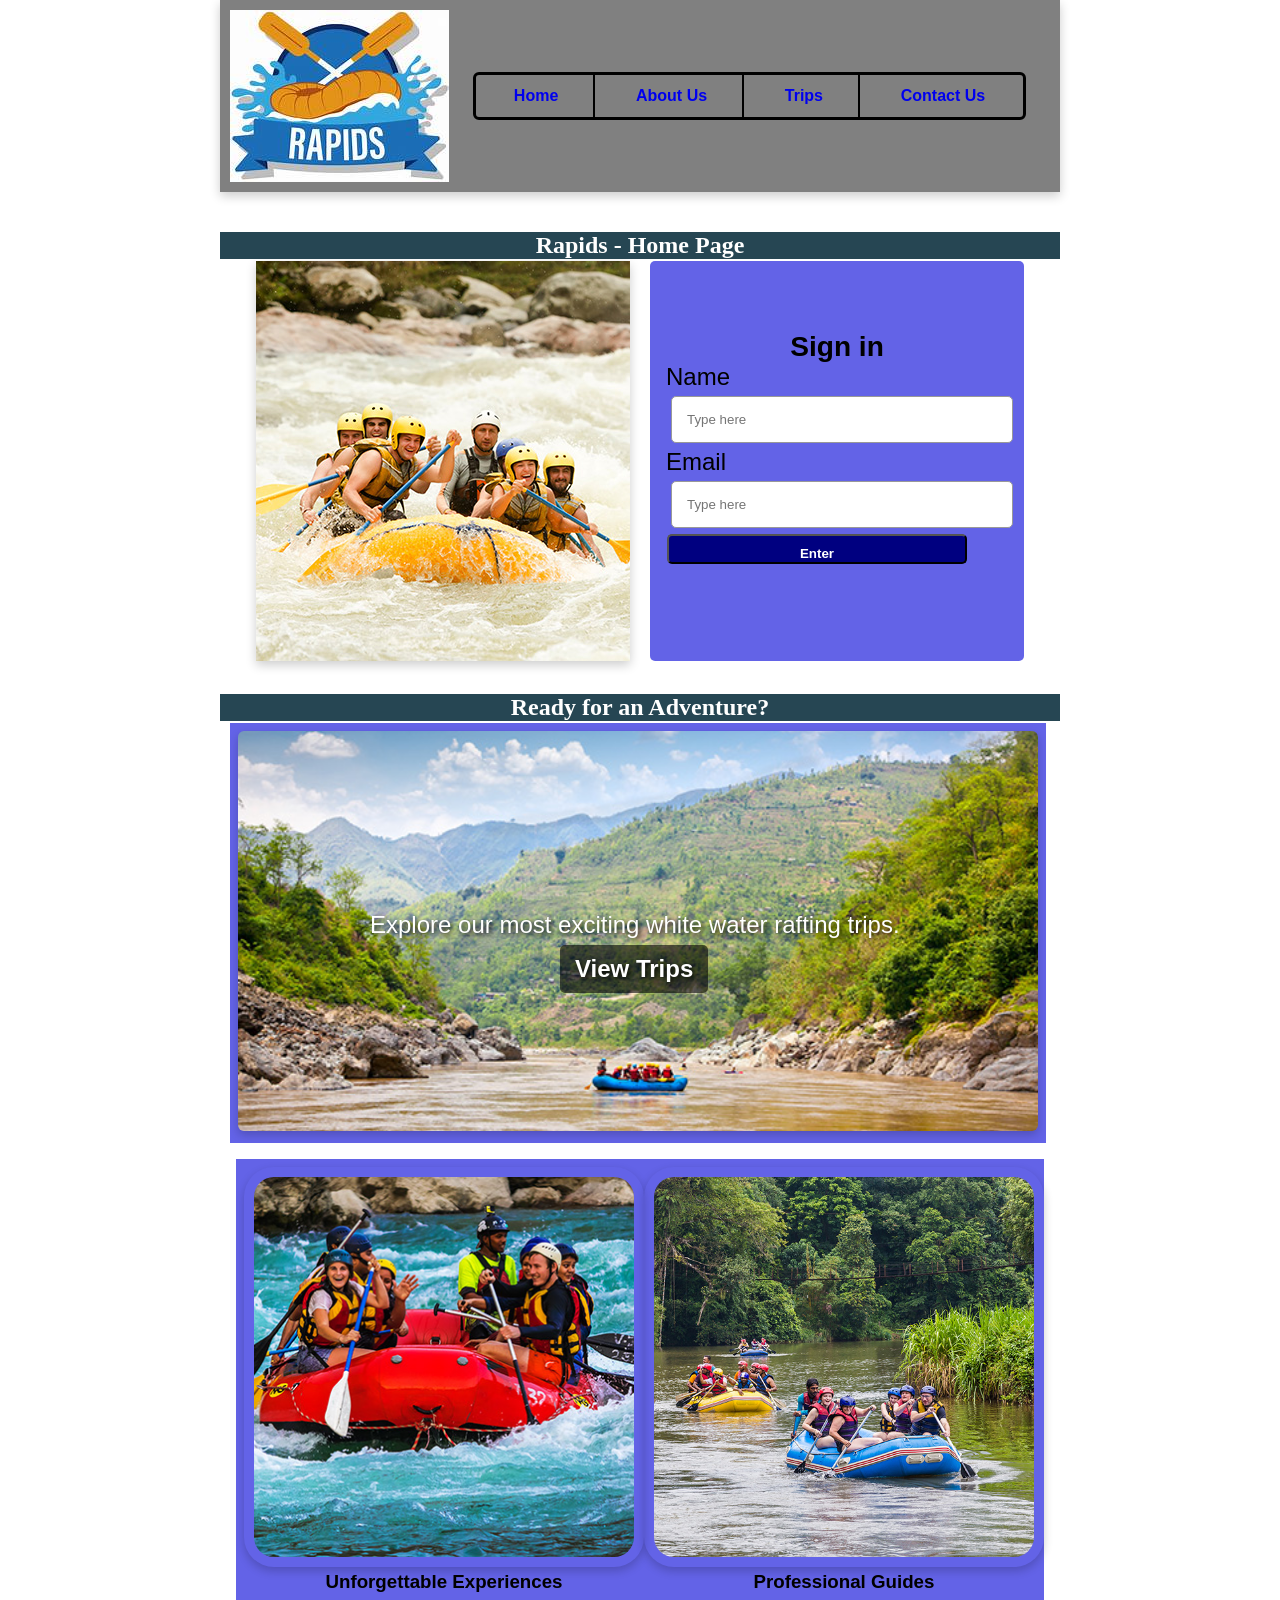
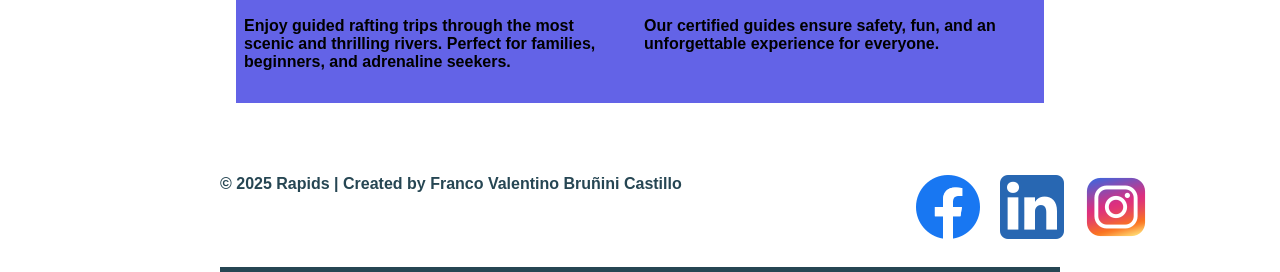
==== wwr/index.html @ 72c1cb1f "Changes" ====
<!DOCTYPE html>
<html lang="en">

<head>
    <meta charset="UTF-8">
    <link rel="stylesheet" href="styles/rafting.css">
    <meta name="viewport" content="width=device-width, initial-scale=1.0">
    <meta name="author" content="Franco Valentino Bruñini Castillo">
    <meta name="description" content="Doing a page which where people can see what a trip is.">
    <title>Rapids - Home Page</title>
</head>

<body>
    <header>
        <img src="images/logo.jpeg" alt="Logo of the company">
        <nav>
            <ul>
                <li><a href="index.html">Home</a></li>
                <li><a href="about.html">About Us</a></li>
                <li><a href="trips.html">Trips</a></li>
                <li><a href="contact.html">Contact Us</a></li>
            </ul>

        </nav>

    </header>
    <main>
        <h2 class="hero-title">Rapids - Home Page</h2>
        <section class="hero">
            <img src="images/img2.jpg" alt="Rafting Adventure" class="Each" />


            <form class="indexform">
                <h3 class="sign">Sign in</h3>
                <label for="name" class="labelform">Name</label>
                <input type="text" id="name" name="name" required placeholder="Type here">
                <label for="email" class="labelform">Email</label>
                <input type="email" id="email" name="email" required placeholder="Type here">
                <button type="submit" class="submision" class="submit">Enter </button>



            </form>


        </section>
        <h2>Ready for an Adventure?</h2>
        <section class="cta">
            <p>Explore our most exciting white water rafting trips.</p>
            <img src="images/img5.jpg" alt="Cta">
            <a href="trips.html">View Trips</a>

        </section>
        <section class="info-grid">
            <div class="grid-item">
                <img src="images/img4.jpg" alt="Rafting Adventure">
                <h3>Unforgettable Experiences</h3>
                <p>
                    Enjoy guided rafting trips through the most scenic and thrilling rivers.
                    Perfect for families, beginners, and adrenaline seekers.
                </p>
            </div>
            <div class="grid-item">
                <img src="images/img3.jpg" alt="Rafting Team">
                <h3>Professional Guides</h3>
                <p>
                    Our certified guides ensure safety, fun, and an unforgettable experience for everyone.
                </p>
            </div>
        </section>
    </main>
    <footer>
        <p>&copy; 2025 Rapids | Created by Franco Valentino Bruñini Castillo</p>
        <nav class="socialmedia">
            <a href="https://facebook.com">
                <img src="images/facebook.png" alt="Facebook Icon">
            </a>
            <a href="https://linkedin.com">
                <img src="images/linkedin.png" alt="LinkedIn Icon">
            </a>
            <a href="https://instagram.com">
                <img src="images/instagram.png" alt="Instagram Icon">
            </a>
        </nav>

    </footer>
</body>

</html>
---- wwr/styles/rafting.css ----
:root {
  --primary-color: #055a05; /* forest green */
  --secondary-color: #f4a261; /* warm sand */
  --accent1-color: #264653; /* dark slate blue */
  --accent2-color: #e9c46a; /* light golden yellow */
  --heading-font: "Times New Roman", "Georgia", serif;
  --body-font: Arial, Helvetica, sans-serif;
}
header {
    background-color: gray;
    color: var(--accent2-color);
    box-shadow: 0px 4px 10px rgba(0,0,0,0.2);
  }

* {
  margin: 0;
  padding: 0;
  box-sizing: border-box;
}
body {
  font-family: var(--body-font);
  color: var(--accent1-color);
}
header, main, footer {
  width: 840px;
  margin: 0 auto;

}
h1, h2 {
  font-family: var(--heading-font);
  color: var(--primary-color);
}
nav, p, section, article {
  margin: 16px;
  padding: 8px;
}
.socialmedia a {
    text-decoration: none;
}
.hero1{
    position: relative;
}
.hero1 img {
    display: block;
    width: 100%;
    height: auto;
    box-shadow: 0px 4px 10px rgba(0,0,0,0.2);
    
  }

h1 {
  position: absolute;
  top: 20px;
  width: 100%;
  padding: 16px;
  text-align: center;
  opacity: 0.7;
  background-color: var(--accent1-color);
  color: #fff;
}
.hero1 article img{
  float: right;
  width: 125px;
  box-shadow: 0px 4px 10px rgba(0,0,0,0.2);
}
.hero1 article{
 position: absolute;
  bottom: 0;             
  left: -16px;               
  width: 100%;          
  background-color: var(--secondary-color);
  opacity: 0.85;
}
h2{
    position: relative;
    text-align: center;
    background-color: #264653;
    color: #fff;
    margin-top: -7px; 
    
}
footer {
  border-bottom: 5px solid var(--accent1-color);
  margin-top: 32px;
  padding-top: 16px;
}
header{
  display:grid;
      grid-template-columns: auto 1fr  ;
          align-items: center;
          padding: 10px;
  width: 840px;
  margin: 0 auto;

  
}


header nav ul {
  display: flex;
  justify-content: space-around;
  gap: 10x;
  list-style: none;
    margin:0;
    padding:0;
      border: 3px solid black;
      border-radius: 6px;
      font-weight: 600;      

}
header nav a {
  text-decoration: none;

}
header nav ul li {
  padding: 12px 35px;
  list-style: none;
  border-right: 2px solid black; 
}
header nav ul li:last-child {
  border-right: none;  
}
.history{
  display: grid;
  grid-template-columns: 1fr 1fr 1fr;
  align-items: center;
  text-align: center;
  gap: 20px;
  border:3px solid black;
  background-color: rgb(99, 99, 231);
  color:black;
  font-weight: 550;

}
.history h2 {
  background-color: white;
  color: black;
  display: flex;
  flex-direction: column;
  align-items: center;
  justify-content: center;
  width: 250px;
  background-color: rgb(99, 99, 231);
  
  
}
.history h2 img{
  width: 250px;
  box-shadow: 0px 4px 10px rgba(0,0,0,0.2);
}

.adventure h2 {
  grid-column: 1 / -1; 
}
.adventure {
  gap:20px;
  text-align: center;
  padding: 20px;
  display: grid;
  justify-content: center;
  grid-template-columns: repeat(5,auto);
  
}
.adventure img {
  width: 200px;    
  height: 120px;
  border-radius: 6px;
  padding: 10px;
  display: flex;
  box-shadow: 0px 4px 10px rgba(0,0,0,0.2);
}
.adventure figcaption{
  font-weight: 750;
  color: black;
  background-color:skyblue;
}

footer {
  display: grid;
  grid-template-columns: 70% 1fr 1fr 1fr;
  font-weight: 600; 
  justify-content: start;
  
}
.socialmedia{
  display: grid;
  grid-template-columns: repeat(3, auto);
  justify-content: space-around;
  gap:20px;
  margin-left: 100px;
}
.employees{
  background-color: gray;
  display:grid;
  padding: 20px;
  text-align: center;
  grid-template-columns: repeat(3,auto);
  align-items: center;
  


}
.employees img{
width: 200px;
  height: 200px;
  object-fit: cover;  
  border-radius: 6px;
  box-shadow: 0px 4px 10px rgba(0,0,0,0.2);


}
.employees figcaption{
  color: black;
  font-weight: 700;

}
.employees h2{
  grid-column: 1/-1;
  padding: 10px;
  margin-bottom: 20px;
}
h3{
  text-align: center;
}
.layout{
display: grid;
  grid-template-columns: 1fr 1fr;
  gap: 30px;
  width: 840px;

}
.map iframe {
  width: 100%;
  height: 100%;
  border-radius: 8px;
}
form{
  background-color: rgb(99, 99, 231);
  color: black;
  padding: 1rem;
    border: 1rem;
    
}
button {
background-color: navy;
    color: white;
    width: 300px;
    height: 30px;
    display: block;
    margin:0 auto;
    border-radius: 5px;
    padding: 10px;}


form .quiz-items {
  background-color: white; 
  padding: 12px;
  border-radius: 5px;
  margin-bottom: 16px;
}
form input,
form textarea,
form select {
  padding: 15px;
  border-radius: 5px;
  border: 1px solid #999;
  margin-top: 6px;

}
.radio-group label {
  display: flex;
  align-items: flex-start;  
  gap: 10px;                 
  margin-bottom: 15px;
  white-space: nowrap;
}
p{
  margin-left: -8px;
}
label[for="Q2"] {
  margin-left: -9px;}
  label[for=Q4]{
  margin-left: -9px;
  display: block;
  }
 #Q4{
  width: 100%;
 }

form input[type="email"]{
  width: 100%;
    margin: 5px;

}
form input[type="text"]{
  width: 100%;
  margin: 5px;
}

.hero{
  display: grid;
    grid-template-columns: 1fr 1fr; 
    gap: 20px;
    margin-bottom: 20px;
    height: 100%;
  padding: 20px;
}

.indexform{
height: 100%;
  padding-top: 70px;
  border-radius: 5px;
  color: black;
  font-size: 1.5rem;
}

.cta {
position: relative;
width: fit-content;
background-color: rgb(99, 99, 231);
}
.hero-title {
  margin-top: 40px;
  margin-bottom: -34px;

}

.cta img{
  width: 800px;
  height: 400px;
  object-fit: cover;  
  border-radius: 6px;
  box-shadow: 0px 4px 10px rgba(0,0,0,0.2);
  
}
.cta p, .cta a{

  position: absolute;
  color: white;
  text-shadow: 2px 2px 5px black;}
 .cta p{
  bottom: 180px;  
  left: 140px;   
  font-size: 1.5rem;
}
 
.cta a{
    bottom: 150px;  
  left: 330px;
  background-color: rgba(0, 0, 0, 0.6);
  padding: 10px 15px;
  border-radius: 5px;
  text-decoration: none;
  color: white;
  font-size: 1.5rem;
 
  font-weight: 700;
}

.info-grid{
  display: grid;
    grid-template-columns: 1fr 1fr; 
    background-color: rgb(99, 99, 231);
    color: black;
    font-weight: 700;
    
}
.grid-item{
  position: relative;
}
.info-grid img{
  width: 400px;
  height: 400px;
  object-fit: cover;  
  border-radius: 6px;
  padding: 10px;
  border-radius: 30px;
  box-shadow: 0px 4px 10px rgba(0,0,0,0.2);
}
.indexform{
  height: 400px;
}
.submision{
margin: 1px;
font-weight:700 ;
}
.hero img {
    display: block;
    width: 100%;
    height: 400px;
    object-fit: cover; 
    box-shadow: 0px 4px 10px rgba(0,0,0,0.2);
  }
.new{
  width: 100%;
  padding: 16px;
  text-align: center;
  opacity: 0.7;
  background-color: var(--accent1-color);
  color: #fff;
  top: 20px;
  margin-bottom: 10px;
}
.cta{
  margin: 2px;
  margin-left: 10px;
}
.cta img{
  box-shadow: 0px 4px 10px rgba(0,0,0,0.2);
}
.trip-grid{
  display: grid;
    grid-template-columns: 1fr 1fr 1fr;
    
}
.trip-grid img{
  display: block;
    width: 100%;
    height: 400px;
    object-fit: cover; 
    margin: 10px;
    padding: 4px;
    border-radius: 35px;
    box-shadow: 0px 4px 10px rgba(0,0,0,0.2);
}
.trip-grid p{
  border: solid black 1px;
  background-color: rgb(99, 99, 231);
  color: black;
  font-weight: 540;
  padding: 10px;
      border-radius: 6px;
  margin-left: 10px;
  

}

.trip-cards h2{
  margin-top:5px;
}
.trip-grid h3{
  background-color:skyblue;
  border-radius: 15px;
  
}
.trip-table-section{
  width: 100%;
  background-color: white;
margin-top: 30px;
border-radius: 10px;
font-weight: 600;
margin-bottom: 10px;
}
.trip-table-section th{
color: white;
background-color: rgb(99, 99, 231);
padding: 14px;
text-align: left;
font-size: 1.1rem;
border-bottom: 2px solid black;
}
.trip-table-section td{
padding: 61px;
  border-bottom: 2px solid black;
background-color: #f7f7f7;
text-align: left;
  white-space: nowrap;

}
.last{
  margin-top: 40px;   
}
.old{
  margin-top: 10px;
}
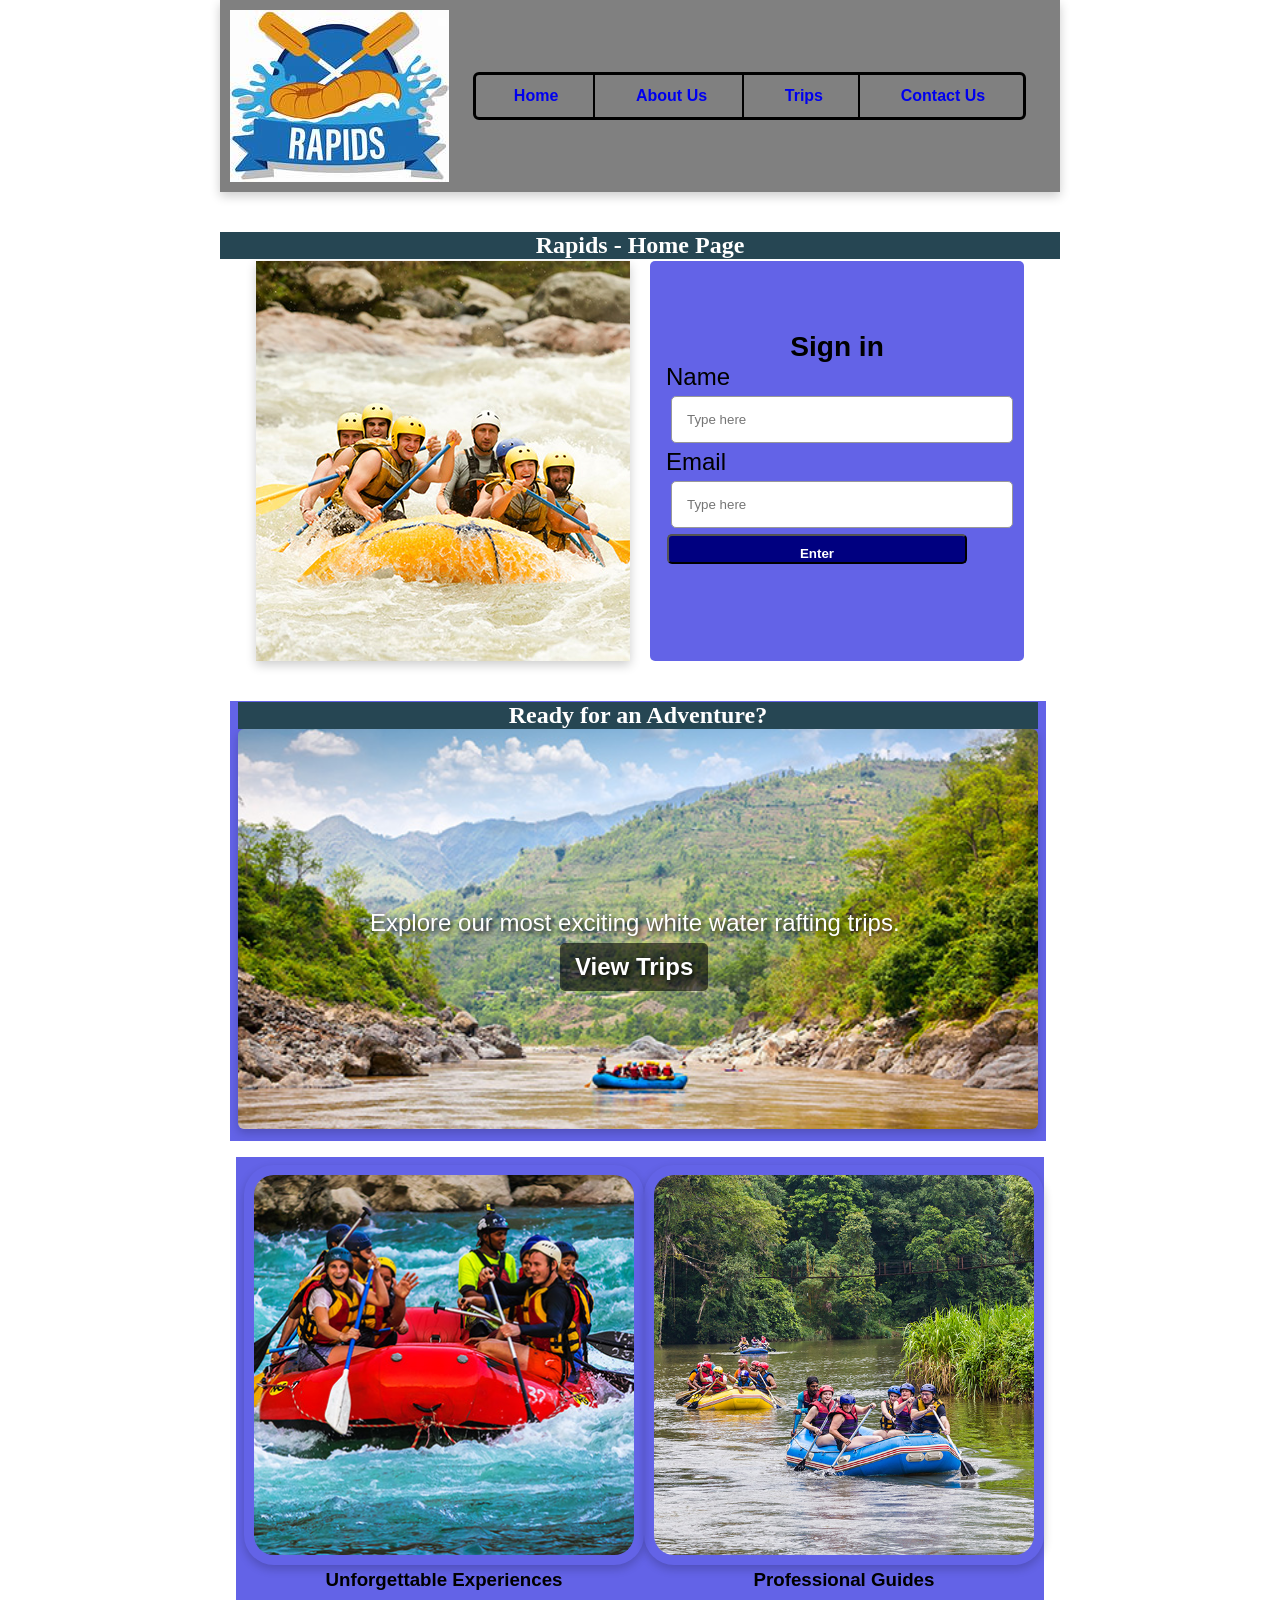
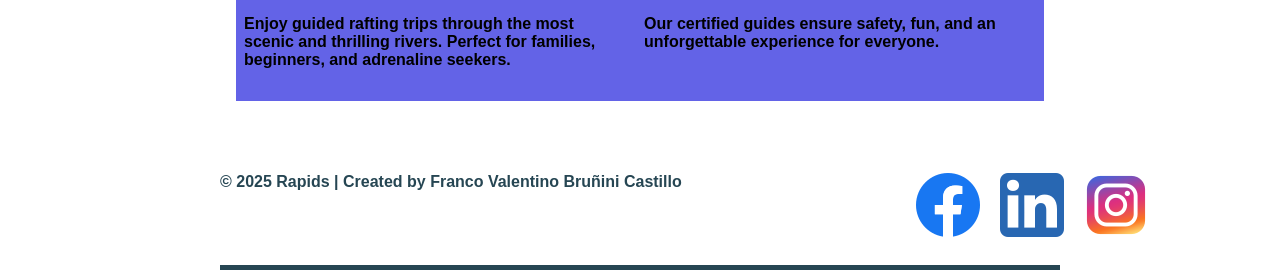
==== commit 8b1c70b3: "changes" ====
--- a/wwr/index.html
+++ b/wwr/index.html
@@ -36,7 +36,7 @@
                 <input type="text" id="name" name="name" required placeholder="Type here">
                 <label for="email" class="labelform">Email</label>
                 <input type="email" id="email" name="email" required placeholder="Type here">
-                <button type="submit" class="submision" class="submit">Enter </button>
+                <button type="submit" class="submision">Enter </button>
 
 
 
@@ -44,8 +44,8 @@
 
 
         </section>
-        <h2>Ready for an Adventure?</h2>
         <section class="cta">
+            <h2>Ready for an Adventure?</h2>
             <p>Explore our most exciting white water rafting trips.</p>
             <img src="images/img5.jpg" alt="Cta">
             <a href="trips.html">View Trips</a>
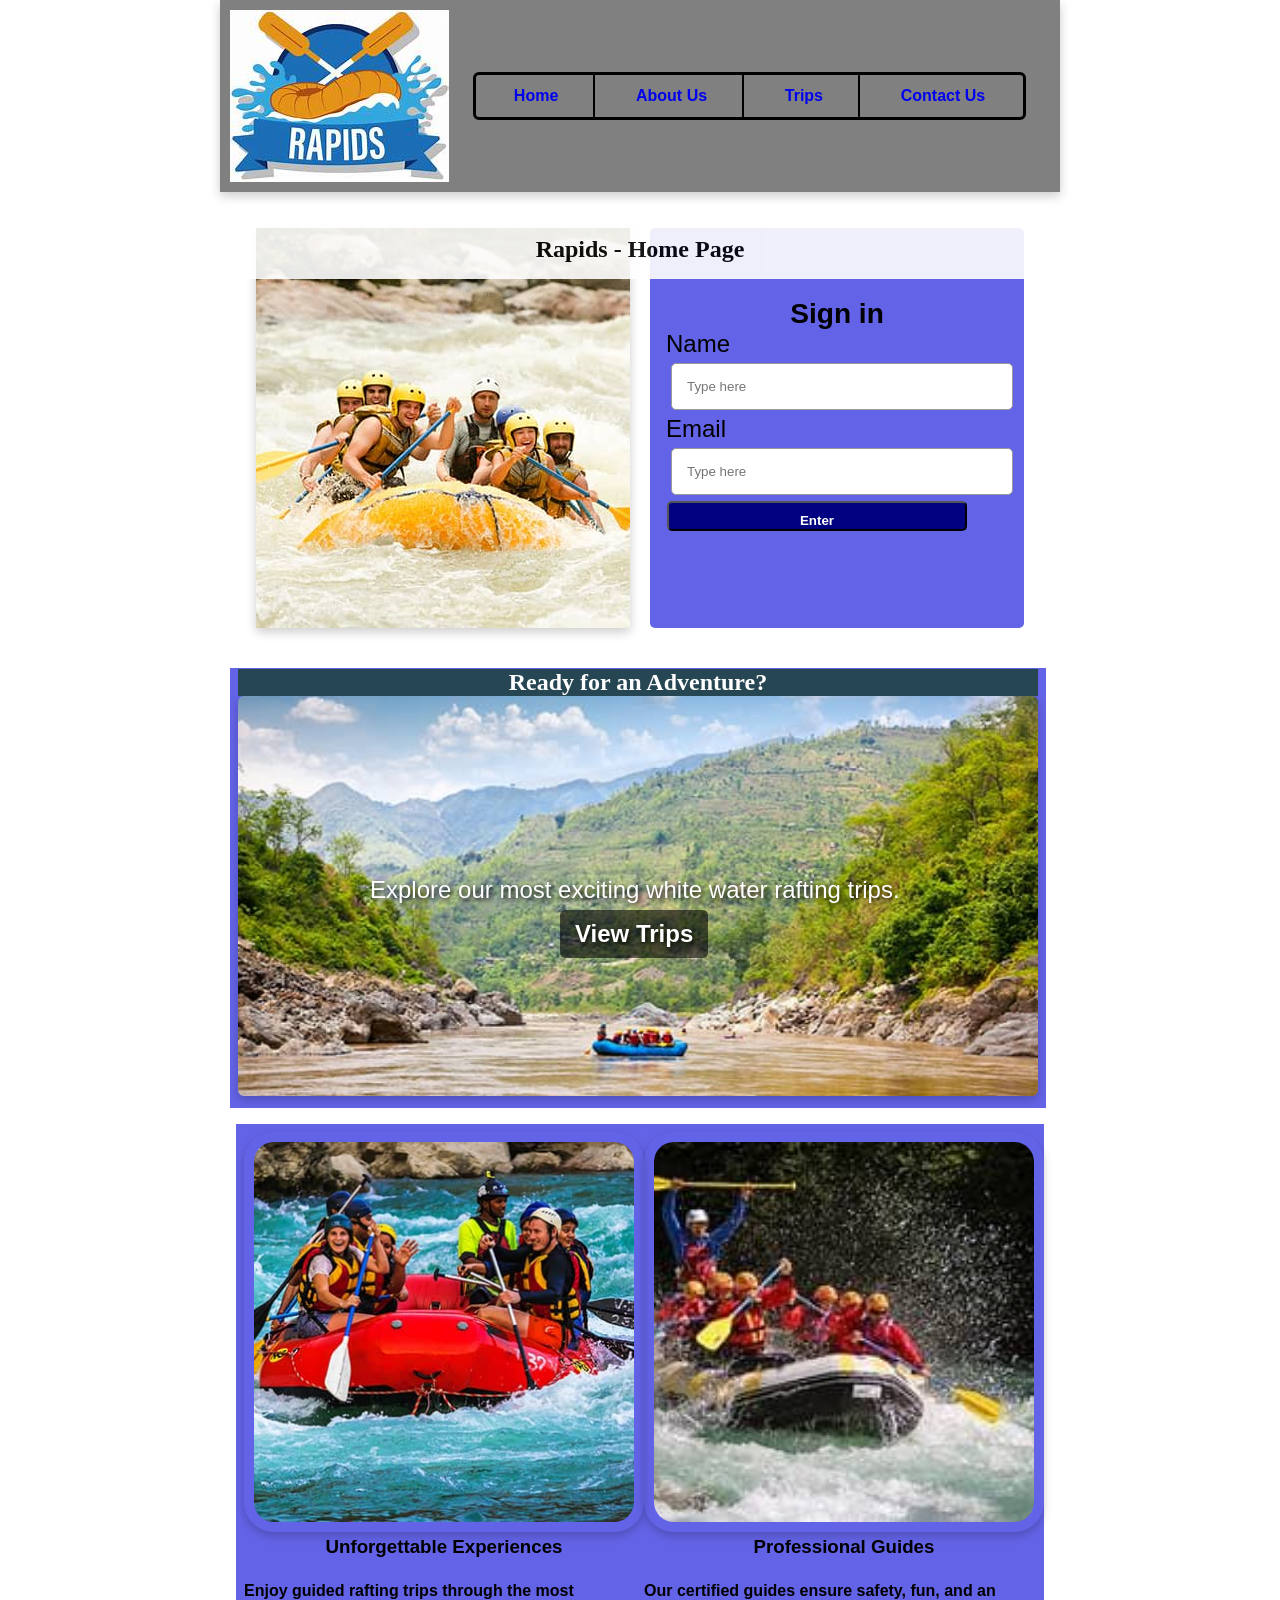
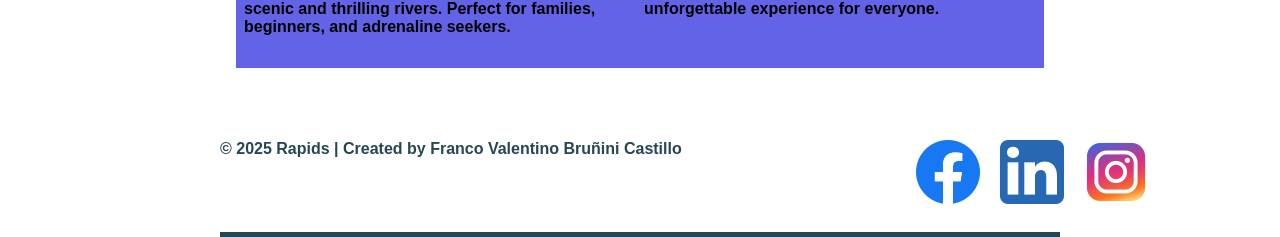
==== commit ba11a372: "changes" ====
--- a/wwr/index.html
+++ b/wwr/index.html
@@ -25,8 +25,8 @@
 
     </header>
     <main>
-        <h2 class="hero-title">Rapids - Home Page</h2>
         <section class="hero">
+            <h1 class="hero-title">Rapids - Home Page</h1>
             <img src="images/img2.jpg" alt="Rafting Adventure" class="Each" />
 
 
--- a/wwr/styles/rafting.css
+++ b/wwr/styles/rafting.css
@@ -320,9 +320,12 @@
 background-color: rgb(99, 99, 231);
 }
 .hero-title {
-  margin-top: 40px;
-  margin-bottom: -34px;
-
+  margin-top: 200px;
+margin-left: -100px;
+left:100px;
+background-color: white;
+color: black;
+opacity: 90%;
 }
 
 .cta img{
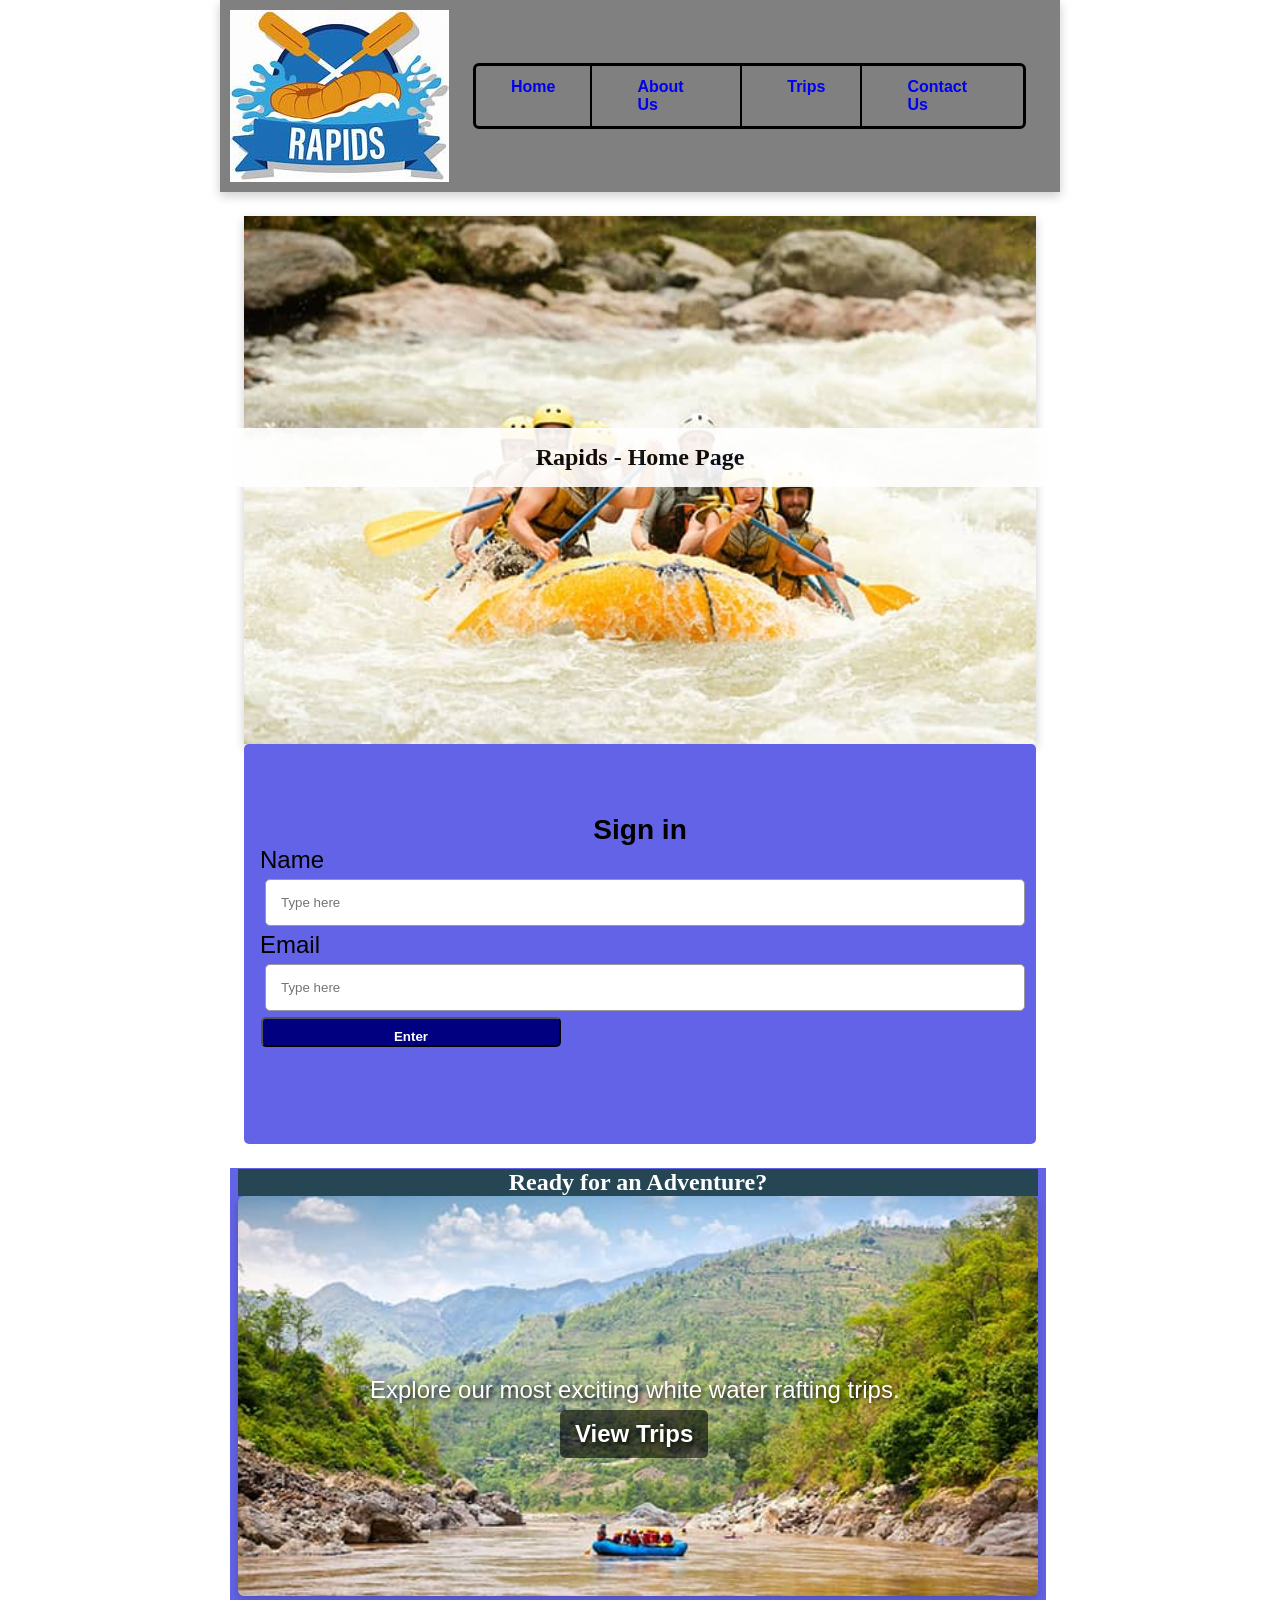
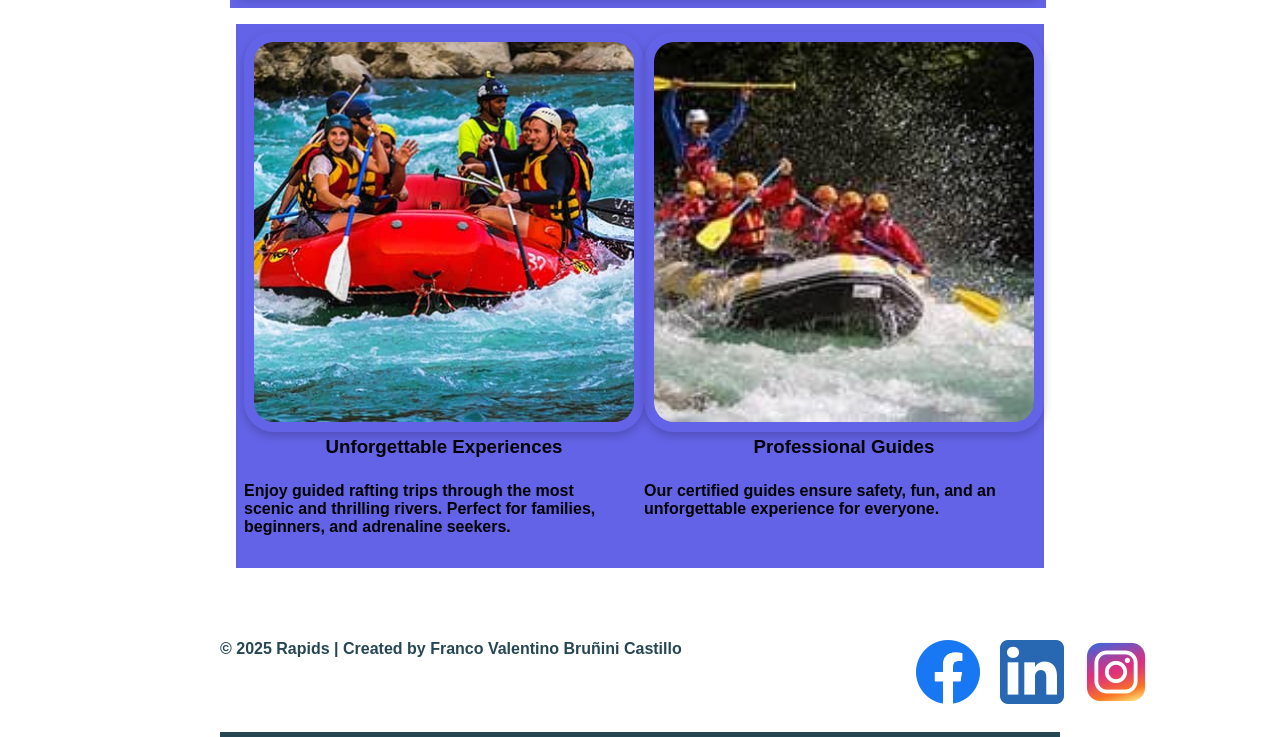
==== commit fc4bda77: "c" ====
--- a/wwr/index.html
+++ b/wwr/index.html
@@ -27,7 +27,7 @@
     <main>
         <section class="hero">
             <h1 class="hero-title">Rapids - Home Page</h1>
-            <img src="images/img2.jpg" alt="Rafting Adventure" class="Each" />
+            <img src="images/grouprafting.jpg" alt="Rafting Adventure" class="Each" />
 
 
             <form class="indexform">
@@ -47,13 +47,13 @@
         <section class="cta">
             <h2>Ready for an Adventure?</h2>
             <p>Explore our most exciting white water rafting trips.</p>
-            <img src="images/img5.jpg" alt="Cta">
+            <img src="images/lake.jpg" alt="Cta">
             <a href="trips.html">View Trips</a>
 
         </section>
         <section class="info-grid">
             <div class="grid-item">
-                <img src="images/img4.jpg" alt="Rafting Adventure">
+                <img src="images/guidedgroup.jpg" alt="Rafting Adventure">
                 <h3>Unforgettable Experiences</h3>
                 <p>
                     Enjoy guided rafting trips through the most scenic and thrilling rivers.
@@ -61,7 +61,7 @@
                 </p>
             </div>
             <div class="grid-item">
-                <img src="images/img3.jpg" alt="Rafting Team">
+                <img src="images/winners.jpg" alt="Rafting Team">
                 <h3>Professional Guides</h3>
                 <p>
                     Our certified guides ensure safety, fun, and an unforgettable experience for everyone.
--- a/wwr/styles/rafting.css
+++ b/wwr/styles/rafting.css
@@ -17,6 +17,10 @@
   padding: 0;
   box-sizing: border-box;
 }
+.history-grid p,
+.history-grid img {
+  margin: 0;
+}
 body {
   font-family: var(--body-font);
   color: var(--accent1-color);
@@ -37,10 +41,10 @@
 .socialmedia a {
     text-decoration: none;
 }
-.hero1{
+.hero{
     position: relative;
 }
-.hero1 img {
+.hero img {
     display: block;
     width: 100%;
     height: auto;
@@ -58,12 +62,12 @@
   background-color: var(--accent1-color);
   color: #fff;
 }
-.hero1 article img{
+.hero article img{
   float: right;
   width: 125px;
   box-shadow: 0px 4px 10px rgba(0,0,0,0.2);
 }
-.hero1 article{
+.hero article{
  position: absolute;
   bottom: 0;             
   left: -16px;               
@@ -99,7 +103,7 @@
 header nav ul {
   display: flex;
   justify-content: space-around;
-  gap: 10x;
+  gap: 10px;
   list-style: none;
     margin:0;
     padding:0;
@@ -121,18 +125,20 @@
   border-right: none;  
 }
 .history{
-  display: grid;
-  grid-template-columns: 1fr 1fr 1fr;
+  
   align-items: center;
   text-align: center;
-  gap: 20px;
+  gap: 10px;
   border:3px solid black;
   background-color: rgb(99, 99, 231);
   color:black;
   font-weight: 550;
-
-}
+  
+
+}
+
 .history h2 {
+  text-align: center;
   background-color: white;
   color: black;
   display: flex;
@@ -141,9 +147,18 @@
   justify-content: center;
   width: 250px;
   background-color: rgb(99, 99, 231);
-  
-  
-}
+  margin-left: 260px;
+  
+  
+}
+.history-grid {
+ 
+  display: grid;
+  grid-template-columns: 1fr 150px 1fr;
+  align-items: center;
+  gap: 1rem;
+}
+
 .history h2 img{
   width: 250px;
   box-shadow: 0px 4px 10px rgba(0,0,0,0.2);
@@ -297,14 +312,7 @@
   margin: 5px;
 }
 
-.hero{
-  display: grid;
-    grid-template-columns: 1fr 1fr; 
-    gap: 20px;
-    margin-bottom: 20px;
-    height: 100%;
-  padding: 20px;
-}
+
 
 .indexform{
 height: 100%;
@@ -387,13 +395,7 @@
 margin: 1px;
 font-weight:700 ;
 }
-.hero img {
-    display: block;
-    width: 100%;
-    height: 400px;
-    object-fit: cover; 
-    box-shadow: 0px 4px 10px rgba(0,0,0,0.2);
-  }
+
 .new{
   width: 100%;
   padding: 16px;
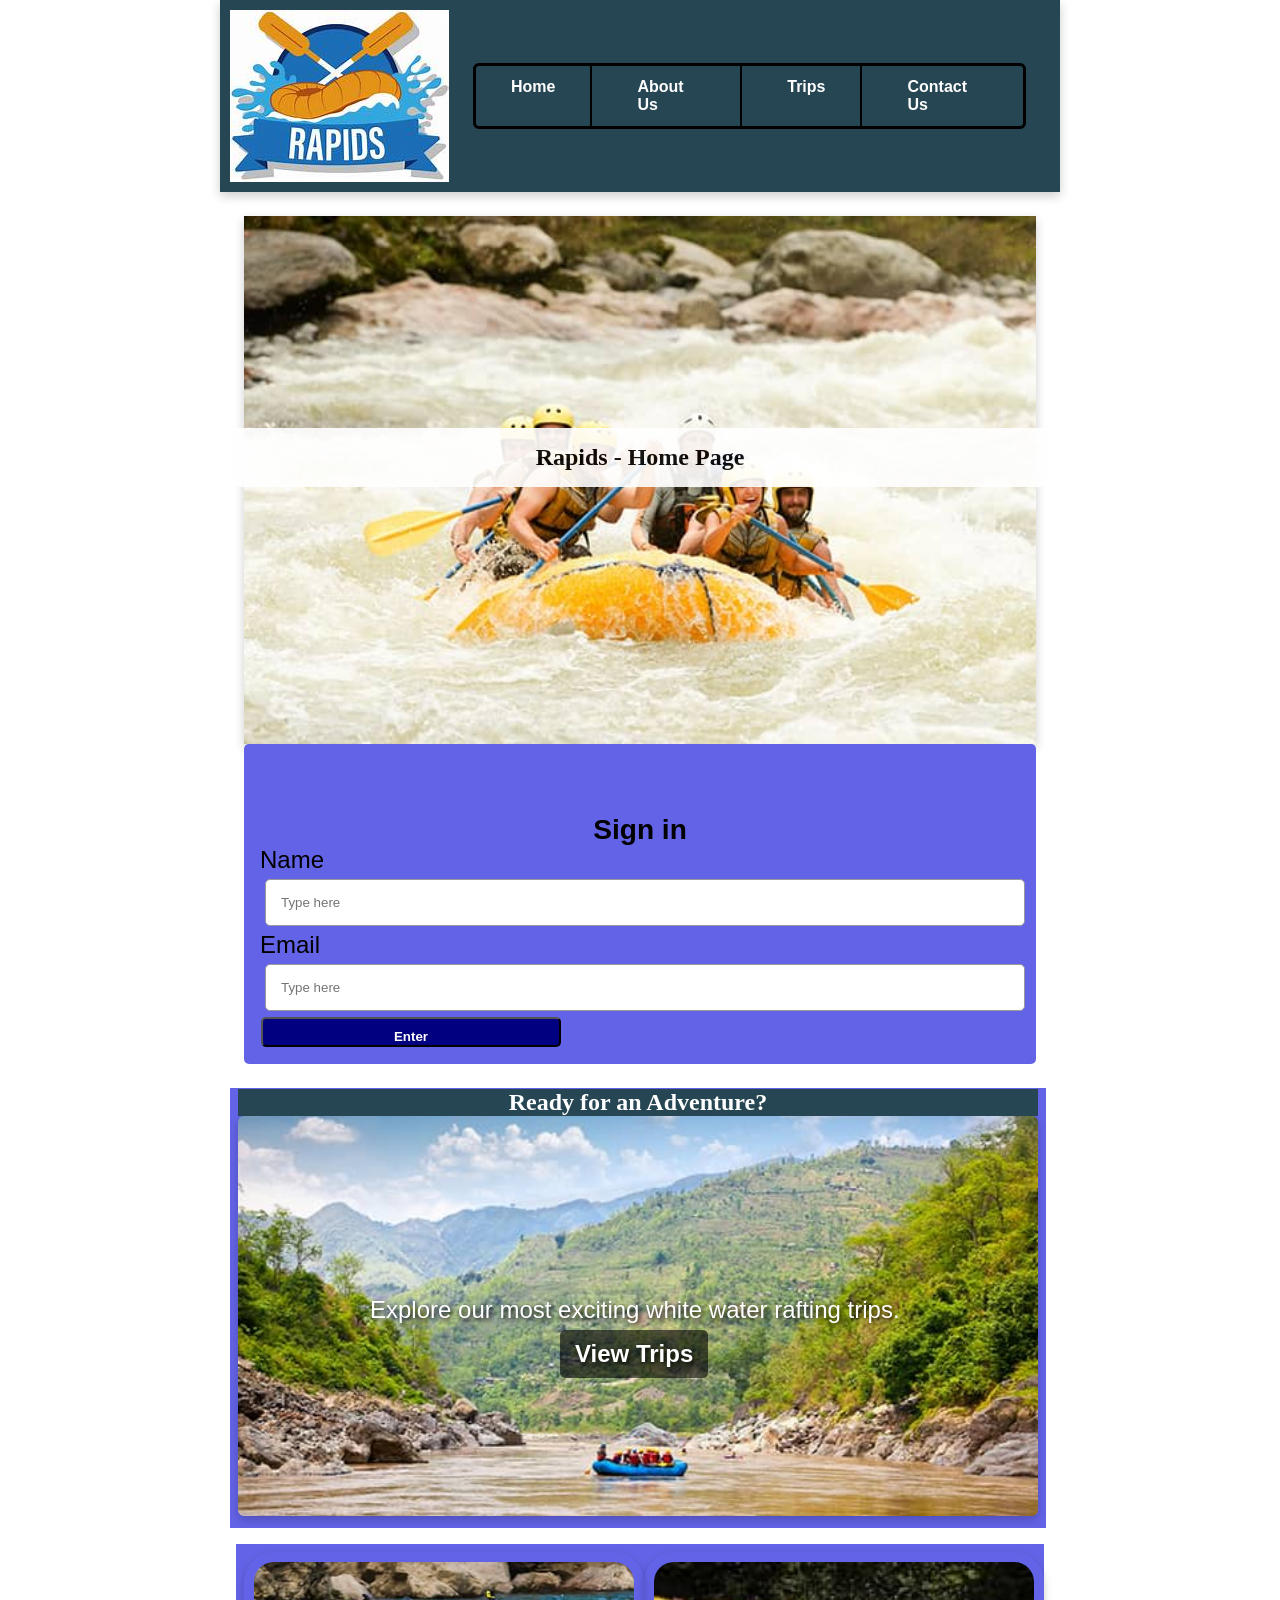
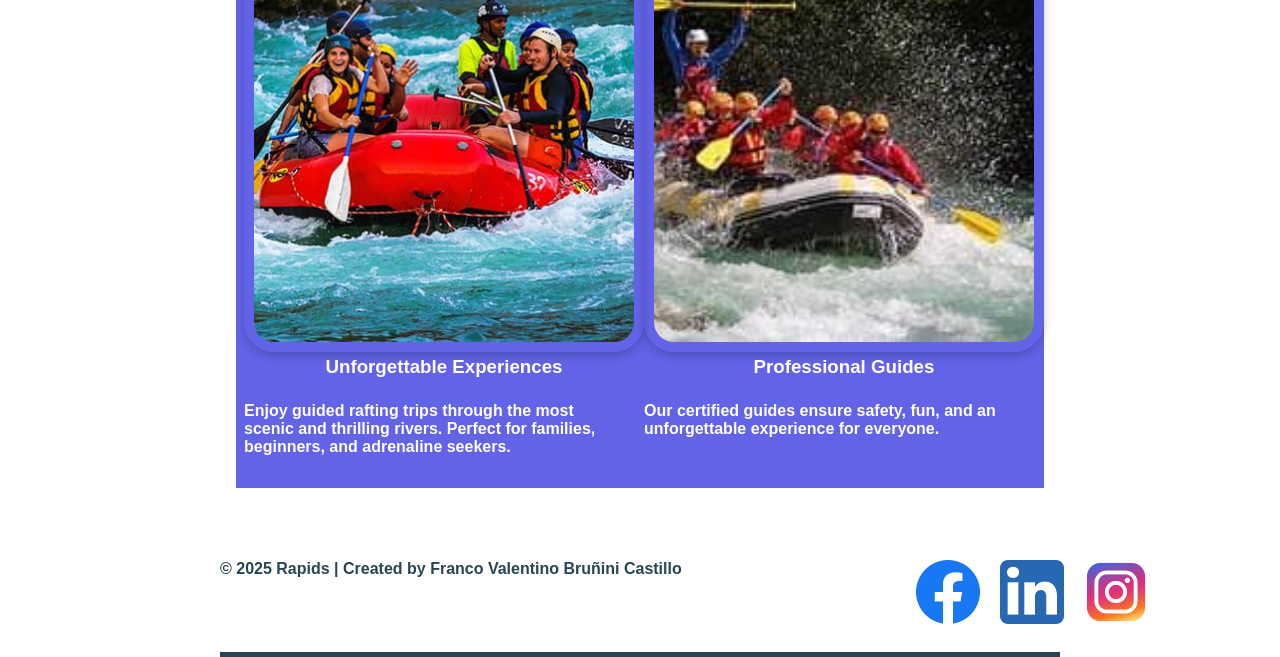
==== commit afd3c95b: "c" ====
--- a/wwr/index.html
+++ b/wwr/index.html
@@ -12,7 +12,7 @@
 
 <body>
     <header>
-        <img src="images/logo.jpeg" alt="Logo of the company">
+        <img src="images/logo.jpg" alt="Logo of the company">
         <nav>
             <ul>
                 <li><a href="index.html">Home</a></li>
--- a/wwr/styles/rafting.css
+++ b/wwr/styles/rafting.css
@@ -7,9 +7,15 @@
   --body-font: Arial, Helvetica, sans-serif;
 }
 header {
-    background-color: gray;
+    background-color: var(--accent1-color);
     color: var(--accent2-color);
     box-shadow: 0px 4px 10px rgba(0,0,0,0.2);
+    display:grid;
+      grid-template-columns: auto 1fr  ;
+          align-items: center;
+          padding: 10px;
+  width: 840px;
+  margin: 0 auto;
   }
 
 * {
@@ -87,18 +93,12 @@
   border-bottom: 5px solid var(--accent1-color);
   margin-top: 32px;
   padding-top: 16px;
-}
-header{
-  display:grid;
-      grid-template-columns: auto 1fr  ;
-          align-items: center;
-          padding: 10px;
-  width: 840px;
-  margin: 0 auto;
-
-  
-}
-
+   display: grid;
+  grid-template-columns: 70% 1fr 1fr 1fr;
+  font-weight: 600; 
+  justify-content: start;
+  
+}
 
 header nav ul {
   display: flex;
@@ -114,6 +114,7 @@
 }
 header nav a {
   text-decoration: none;
+  color: white;
 
 }
 header nav ul li {
@@ -131,7 +132,7 @@
   gap: 10px;
   border:3px solid black;
   background-color: rgb(99, 99, 231);
-  color:black;
+  color:white;
   font-weight: 550;
   
 
@@ -139,8 +140,7 @@
 
 .history h2 {
   text-align: center;
-  background-color: white;
-  color: black;
+  color: white;
   display: flex;
   flex-direction: column;
   align-items: center;
@@ -189,14 +189,6 @@
   color: black;
   background-color:skyblue;
 }
-
-footer {
-  display: grid;
-  grid-template-columns: 70% 1fr 1fr 1fr;
-  font-weight: 600; 
-  justify-content: start;
-  
-}
 .socialmedia{
   display: grid;
   grid-template-columns: repeat(3, auto);
@@ -205,13 +197,13 @@
   margin-left: 100px;
 }
 .employees{
-  background-color: gray;
+background-color: #555555;
   display:grid;
   padding: 20px;
   text-align: center;
   grid-template-columns: repeat(3,auto);
   align-items: center;
-  
+  color: white;
 
 
 }
@@ -225,7 +217,7 @@
 
 }
 .employees figcaption{
-  color: black;
+  color: white;
   font-weight: 700;
 
 }
@@ -251,9 +243,8 @@
 }
 form{
   background-color: rgb(99, 99, 231);
-  color: black;
+  color: white;
   padding: 1rem;
-    border: 1rem;
     
 }
 button {
@@ -268,7 +259,7 @@
 
 
 form .quiz-items {
-  background-color: white; 
+  background-color: black; 
   padding: 12px;
   border-radius: 5px;
   margin-bottom: 16px;
@@ -288,6 +279,7 @@
   gap: 10px;                 
   margin-bottom: 15px;
   white-space: nowrap;
+  color: white;
 }
 p{
   margin-left: -8px;
@@ -311,21 +303,12 @@
   width: 100%;
   margin: 5px;
 }
-
-
-
-.indexform{
-height: 100%;
-  padding-top: 70px;
-  border-radius: 5px;
-  color: black;
-  font-size: 1.5rem;
-}
-
 .cta {
 position: relative;
 width: fit-content;
 background-color: rgb(99, 99, 231);
+ margin: 2px;
+  margin-left: 10px;
 }
 .hero-title {
   margin-top: 200px;
@@ -333,7 +316,7 @@
 left:100px;
 background-color: white;
 color: black;
-opacity: 90%;
+opacity: 0.9;
 }
 
 .cta img{
@@ -372,7 +355,7 @@
   display: grid;
     grid-template-columns: 1fr 1fr; 
     background-color: rgb(99, 99, 231);
-    color: black;
+    color: white;
     font-weight: 700;
     
 }
@@ -383,13 +366,16 @@
   width: 400px;
   height: 400px;
   object-fit: cover;  
-  border-radius: 6px;
   padding: 10px;
   border-radius: 30px;
   box-shadow: 0px 4px 10px rgba(0,0,0,0.2);
 }
 .indexform{
-  height: 400px;
+  height: 100%;
+  padding-top: 70px;
+  border-radius: 5px;
+  color: black;
+  font-size: 1.5rem;
 }
 .submision{
 margin: 1px;
@@ -405,13 +391,6 @@
   color: #fff;
   top: 20px;
   margin-bottom: 10px;
-}
-.cta{
-  margin: 2px;
-  margin-left: 10px;
-}
-.cta img{
-  box-shadow: 0px 4px 10px rgba(0,0,0,0.2);
 }
 .trip-grid{
   display: grid;
@@ -431,8 +410,8 @@
 .trip-grid p{
   border: solid black 1px;
   background-color: rgb(99, 99, 231);
-  color: black;
-  font-weight: 540;
+  color: white;
+  font-weight: 500;
   padding: 10px;
       border-radius: 6px;
   margin-left: 10px;
@@ -444,8 +423,9 @@
   margin-top:5px;
 }
 .trip-grid h3{
-  background-color:skyblue;
+  background-color:#1f3c88;
   border-radius: 15px;
+  color: white;
   
 }
 .trip-table-section{
@@ -476,5 +456,12 @@
   margin-top: 40px;   
 }
 .old{
-  margin-top: 10px;
+  position: relative;
+  top: 20px;
+  width: 100%;
+  padding: 16px;
+  text-align: center;
+  opacity: 1;
+  background-color: var(--accent1-color);
+  color: #fff;
 }
